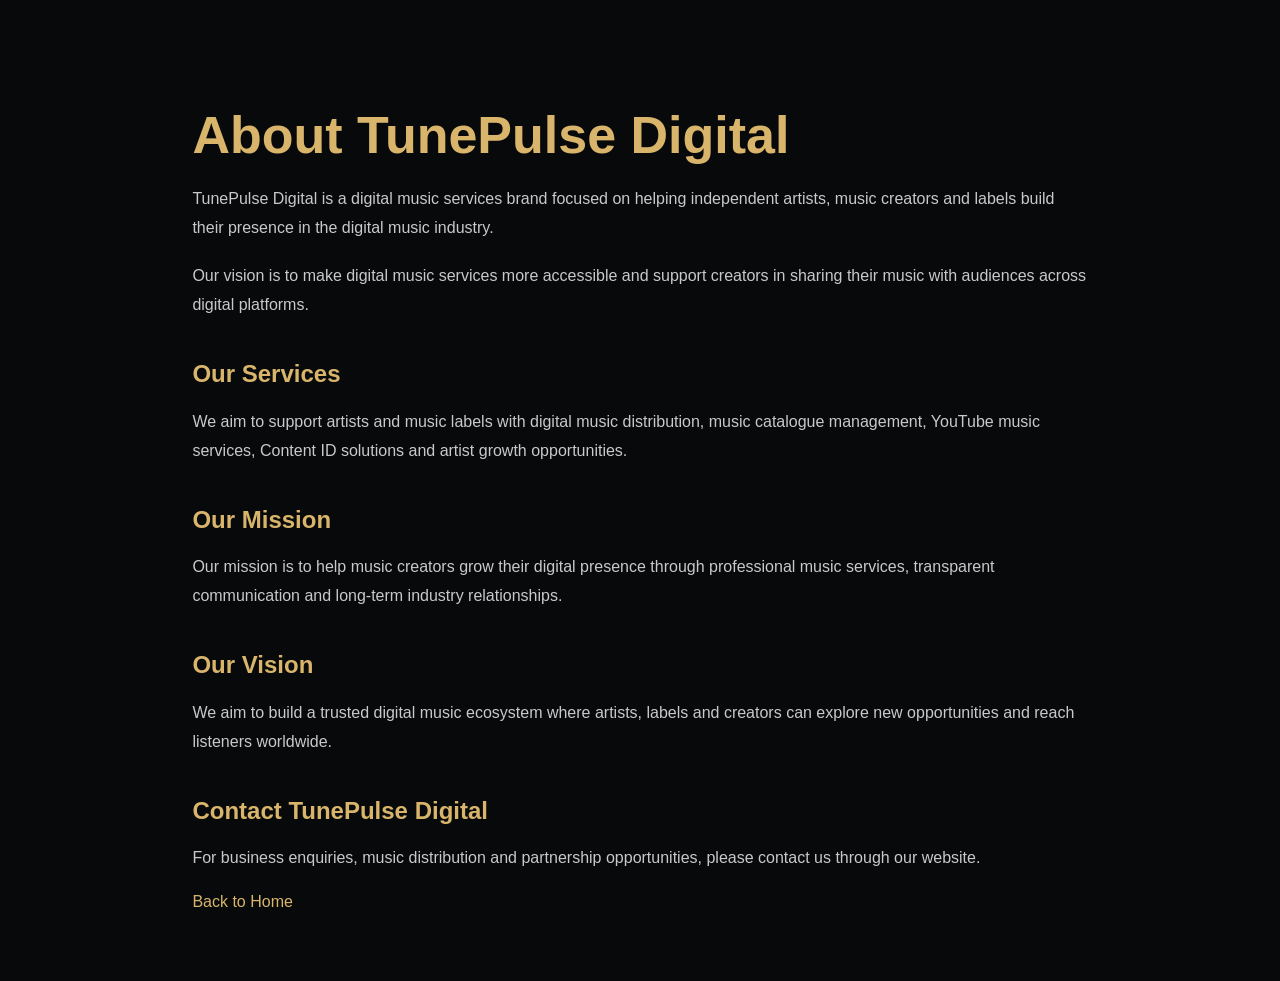
==== about.html @ 731b2c30 "Create about.html" ====
<!DOCTYPE html>
<html lang="en">
<head>
  <meta charset="UTF-8">
  <meta name="viewport" content="width=device-width, initial-scale=1.0">

  <title>About Us | TunePulse Digital</title>

  <meta name="description" content="Learn about TunePulse Digital, a music distribution and digital music services brand supporting independent artists and music labels.">

  <link rel="stylesheet" href="style.css">

  <style>
    .about-page {
      max-width: 1100px;
      margin: 0 auto;
      padding: 70px 8%;
      color: #f5f5f5;
    }

    .about-page h1,
    .about-page h2 {
      color: #d8b56a;
    }

    .about-page h1 {
      font-size: clamp(32px, 5vw, 52px);
      margin-bottom: 20px;
    }

    .about-page p {
      color: #c9c9c9;
      line-height: 1.8;
      margin-bottom: 20px;
    }

    .about-page section {
      margin-top: 40px;
    }

    .about-page a {
      color: #d8b56a;
    }
  </style>
</head>

<body>

  <main class="about-page">

    <h1>About TunePulse Digital</h1>

    <p>
      TunePulse Digital is a digital music services brand focused on helping
      independent artists, music creators and labels build their presence
      in the digital music industry.
    </p>

    <p>
      Our vision is to make digital music services more accessible and
      support creators in sharing their music with audiences across
      digital platforms.
    </p>

    <section>
      <h2>Our Services</h2>

      <p>
        We aim to support artists and music labels with digital music
        distribution, music catalogue management, YouTube music services,
        Content ID solutions and artist growth opportunities.
      </p>
    </section>

    <section>
      <h2>Our Mission</h2>

      <p>
        Our mission is to help music creators grow their digital presence
        through professional music services, transparent communication
        and long-term industry relationships.
      </p>
    </section>

    <section>
      <h2>Our Vision</h2>

      <p>
        We aim to build a trusted digital music ecosystem where artists,
        labels and creators can explore new opportunities and reach
        listeners worldwide.
      </p>
    </section>

    <section>
      <h2>Contact TunePulse Digital</h2>

      <p>
        For business enquiries, music distribution and partnership
        opportunities, please contact us through our website.
      </p>

      <a href="index.html">Back to Home</a>
    </section>

  </main>

</body>
</html>
---- style.css ----
*{box-sizing:border-box}html{scroll-behavior:smooth}body{margin:0;background:#080a0d;color:#f5f5f2;font-family:'DM Sans',sans-serif}a{color:inherit;text-decoration:none}.nav{height:82px;padding:0 6.5%;display:flex;align-items:center;justify-content:space-between;border-bottom:1px solid #24272c;position:sticky;top:0;background:#080a0deF;backdrop-filter:blur(14px);z-index:5}.brand{display:flex;gap:11px;align-items:center;font:800 14px Manrope;letter-spacing:1.2px}.mark{width:34px;height:34px;border:1px solid #d9b66d;border-radius:50%;display:grid;place-items:center;color:#e7c77f;font-size:11px;letter-spacing:-1px}.gold{color:#d9b66d}nav{display:flex;gap:34px;color:#b8bbc1;font-size:13px}nav a:hover,.contact-row a:hover{color:#e5c477}.nav-cta{font-size:13px;border:1px solid #55585d;padding:12px 17px;border-radius:3px}.nav-cta span{color:#e5c477;margin-left:12px}.menu{display:none;background:none;color:white;border:0;font-size:24px}.hero{padding:90px 8% 72px;min-height:620px;display:grid;grid-template-columns:1fr 1fr;align-items:center;gap:30px;background:radial-gradient(ellipse at 78% 42%,#1c2026 0%,#080a0d 48%)}.eyebrow{font-size:10px;letter-spacing:2.4px;color:#d7b66e;font-weight:700}.eyebrow i{display:inline-block;width:6px;height:6px;background:#d7b66e;border-radius:50%;margin-right:8px}.hero h1{font:800 clamp(54px,6.7vw,94px)/.99 Manrope;letter-spacing:-5px;margin:25px 0}.hero h1 span,.section h2 span,.band h2 span,.contact h2 span{color:#d7b66e}.hero-copy>p{max-width:510px;color:#aeb2b9;line-height:1.8;font-size:15px}.actions{display:flex;gap:12px;margin:30px 0 45px}.button{display:inline-flex;align-items:center;justify-content:center;padding:15px 20px;font-size:12px;font-weight:700;border-radius:3px;gap:22px}.primary{background:#d7b66e;color:#111}.primary:hover{background:#f0d18b}.secondary{border:1px solid #4a4d52;color:#eee}.proof{display:flex;gap:38px}.proof strong{display:block;font:700 15px Manrope}.proof small{display:block;color:#777d85;font-size:10px;margin-top:7px}.hero-art{height:440px;position:relative;display:grid;place-items:center}.orb{position:absolute;width:360px;height:360px;border-radius:50%;background:radial-gradient(circle at 40% 35%,#383a3d,#111316 58%,#08090a 72%);box-shadow:0 0 100px #c5a25a17}.record{width:300px;height:300px;border-radius:50%;position:relative;background:repeating-radial-gradient(circle,#17191c 0 2px,#25272a 3px 4px,#111316 5px 7px);box-shadow:0 28px 70px #000;animation:spin 22s linear infinite}.record:after{content:'';position:absolute;inset:22px;border:1px solid #4b4d50;border-radius:50%}.record-label{position:absolute;inset:100px;border-radius:50%;background:linear-gradient(145deg,#e8ca83,#9b7435);color:#141414;display:grid;place-content:center;text-align:center;font:800 25px Manrope;line-height:1.05;z-index:1}.record-label small{font-size:7px;letter-spacing:2px;margin-top:5px}.floating{position:absolute;border:1px solid #3b3e43;background:#121519;padding:14px 17px;box-shadow:0 10px 40px #0008;font-size:17px}.floating span{font-size:8px;letter-spacing:1.3px;color:#aeb3ba;margin-left:8px}.f1{top:65px;right:0}.f2{bottom:62px;left:0}.bars{color:#d7b66e;font-size:20px}.f2 small{display:block;font-size:8px;letter-spacing:1.4px;color:#9ca1a9}.hero-note{position:absolute;right:4px;bottom:8px;font-size:9px;letter-spacing:2px;color:#858991;line-height:1.7}.hero-note b{color:#d7b66e}.ticker{display:flex;justify-content:space-around;align-items:center;padding:20px 5%;border-block:1px solid #24272c;color:#bfc2c7;font:700 10px Manrope;letter-spacing:2px}.ticker b{color:#d7b66e}.section{padding:105px 8%}.section-head{display:flex;justify-content:space-between;align-items:end;margin-bottom:45px}.section h2,.band h2,.contact h2{font:800 clamp(36px,4.4vw,60px)/1.12 Manrope;letter-spacing:-2.5px;margin:18px 0}.section-head>p{max-width:350px;color:#9298a0;font-size:13px;line-height:1.8}.cards{display:grid;grid-template-columns:repeat(3,1fr);gap:15px}.service{padding:30px;border:1px solid #292c31;min-height:310px;background:#0c0f12;position:relative}.service.featured{background:#171714;border-color:#6e5a32}.num{font-size:9px;letter-spacing:1.7px;color:#777d84}.icon{font-size:28px;color:#d7b66e;margin:28px 0 20px}.service h3{font:700 25px/1.2 Manrope;margin:0 0 15px;letter-spacing:-.7px}.service p{color:#9298a0;font-size:12px;line-height:1.8;max-width:280px}.service>a{position:absolute;bottom:28px;font-size:11px;color:#d7b66e}.band{padding:85px 8%;display:grid;grid-template-columns:1fr 1fr;gap:50px;background:#d7b66e;color:#101113}.band .eyebrow{color:#5d4821}.band h2 span{color:#fff}.band-right{align-self:center}.band-right p{font-size:15px;line-height:1.9;max-width:500px;color:#3b3324}.light{background:#101113;color:#fff;margin-top:15px}.about{text-align:center;background:#0c0f12}.about .about-text{max-width:650px;margin:25px auto 0;color:#9ba0a7;line-height:1.9;font-size:14px}.contact{padding:100px 8%;display:grid;grid-template-columns:1fr 1fr;gap:70px}.contact>div:first-child>p{color:#9298a0;line-height:1.8;max-width:420px;font-size:13px}.contact-box{border:1px solid #303339;padding:28px;align-self:center}.contact-row{display:flex;justify-content:space-between;gap:15px;padding:18px 0;border-bottom:1px solid #282b30;font-size:11px}.contact-row span{color:#8e949c}.contact-row a,.contact-row b{font-weight:600}.full{width:100%;margin-top:25px}footer{padding:27px 6.5%;border-top:1px solid #24272c;display:flex;justify-content:space-between;align-items:center;color:#747a82;font-size:10px}footer .brand{color:#eee;font-size:11px}@keyframes spin{to{transform:rotate(360deg)}}@media(max-width:800px){.nav{padding:0 5%;height:70px}nav{display:none;position:absolute;top:70px;left:0;right:0;background:#0b0d10;padding:25px;flex-direction:column;gap:20px;border-bottom:1px solid #292c31}nav.open{display:flex}.nav-cta{margin-left:auto;margin-right:15px;padding:10px}.menu{display:block}.hero{grid-template-columns:1fr;padding:70px 6% 40px}.hero h1{letter-spacing:-3px}.hero-art{height:360px}.record{width:245px;height:245px}.record-label{inset:80px}.orb{width:290px;height:290px}.f1{right:0;top:30px}.f2{left:0;bottom:35px}.section{padding:75px 6%}.section-head{display:block}.section-head>p{margin-top:20px}.cards{grid-template-columns:1fr}.service{min-height:280px}.band,.contact{grid-template-columns:1fr;padding:70px 6%;gap:25px}.ticker{gap:18px;overflow:hidden;white-space:nowrap}.ticker span{font-size:8px}footer{padding:25px 6%;flex-wrap:wrap;gap:20px}footer>span:last-child{display:none}}
/* Official supplied TunePulse Digital logo */
.brand{gap:0;letter-spacing:0}
.brand-logo{display:block;width:64px;height:64px;object-fit:contain;border-radius:50%;background:#080a0d}
footer .brand-logo{width:54px;height:54px}
@media(max-width:700px){.brand-logo{width:54px;height:54px}footer .brand-logo{width:46px;height:46px}}
/* Fix TunePulse vinyl logo */
.hero-art {
  position: relative;
  overflow: hidden;
}

.record {
    position: absolute;
    width: 360px;
    height: 360px;
    right: 8%;
    top: 50%;
    transform: translateY(-50%);
    border-radius: 50%;
    overflow: hidden;
    animation: spin 12s linear infinite;
}
  
.record-label {
    position: absolute;
    width: 100px;
    height: 100px;
    left: 50%;
    top: 50%;
    transform: translate(-50%, -50%);
    border-radius: 50%;
    overflow: hidden;
    background: #d8b45c;
    display: flex;
    align-items: center;
    justify-content: center;
}

.record-label img {
    width: 100%;
    height: 100%;
    object-fit: cover;
    border-radius: 50%;
    display: block;
}

.record-label img {
  width: 100%;
  height: 100%;
  object-fit: contain;
  display: block;
  border-radius: 50%;
}

/* FIX: Vinyl record stays in its original position */
.hero-art {
    position: relative;
    overflow: visible;
}

/* Remove the extra background circle */
.hero-art .orb {
    display: none !important;
}

/* Vinyl record: fixed position + smooth rotation */
.hero-art .record {
    position: absolute;
    width: 340px;
    height: 340px;
    right: 8%;
    top: 50%;
    left: auto;
    margin: 0;
    transform: translateY(-50%);
    border-radius: 50%;
    overflow: hidden;
    animation: vinyl-spin 14s linear infinite;
}

/* Keep the logo perfectly centered */
.hero-art .record-label {
    position: absolute;
    width: 100px;
    height: 100px;
    left: 50%;
    top: 50%;
    transform: translate(-50%, -50%);
    border-radius: 50%;
    overflow: hidden;
    background: #d8b45c;
}

/* Logo should fit inside the round label */
.hero-art .record-label img {
    width: 100%;
    height: 100%;
    object-fit: contain;
    border-radius: 50%;
    display: block;
}

/* Rotation without moving the record up or down */
@keyframes vinyl-spin {
    from {
        transform: translateY(-50%) rotate(0deg);
    }
    to {
        transform: translateY(-50%) rotate(360deg);
    }
}

/* Mobile size */
@media (max-width: 768px) {
    .hero-art .record {
        width: 240px;
        height: 240px;
        right: 0;
        top: 50%;
    }

    .hero-art .record-label {
        width: 75px;
        height: 75px;
    }
}
.floating.f1 {
  display: none !important;
}

/* =====================================
   TUNEPULSE DIGITAL — PREMIUM POLISH
===================================== */

/* Smooth website movement */
html {
  scroll-behavior: smooth;
}

body {
  background-color: #08090b;
}

/* Premium navigation */
.nav {
  backdrop-filter: blur(16px);
  -webkit-backdrop-filter: blur(16px);
  background: rgba(8, 9, 11, 0.88);
  border-bottom: 1px solid rgba(218, 181, 105, 0.12);
}

/* Elegant gold buttons */
.button {
  transition: all 0.3s ease;
}

.button.primary:hover {
  transform: translateY(-3px);
  box-shadow: 0 8px 28px rgba(218, 181, 105, 0.22);
}

.button.secondary:hover {
  border-color: #d8b565;
  color: #d8b565;
  transform: translateY(-2px);
}

/* Vinyl record premium lighting */
.record {
  box-shadow:
    0 0 60px rgba(218, 181, 105, 0.045),
    0 30px 80px rgba(0, 0, 0, 0.65);
}

/* Gold center label */
.record-label {
  box-shadow:
    0 0 0 4px rgba(218, 181, 105, 0.08),
    0 0 24px rgba(218, 181, 105, 0.15);
}

/* Premium service cards */
.service {
  transition:
    transform 0.35s ease,
    border-color 0.35s ease,
    background 0.35s ease;
}

.service:hover {
  transform: translateY(-6px);
  border-color: rgba(218, 181, 105, 0.35);
  background: rgba(218, 181, 105, 0.025);
}

/* Gold accent glow */
.hero {
  background:
    radial-gradient(
      ellipse at 75% 45%,
      rgba(218, 181, 105, 0.055),
      transparent 42%
    );
}

/* Premium section separators */
.section {
  border-color: rgba(255, 255, 255, 0.07);
}

/* =========================================
   TUNEPULSE DIGITAL — FINAL PREMIUM DESIGN
   Preserve existing layout and vinyl animation
========================================= */

/* 1. Premium dark background and gold lighting */
body {
  background: #08090b;
  color: #f5f5f2;
}

.hero {
  background:
    radial-gradient(
      circle at 78% 45%,
      rgba(218, 181, 105, 0.09),
      transparent 32%
    ),
    linear-gradient(115deg, #08090b 45%, #101216 100%);
}

/* 2. Keep vinyl in the hero section */
.hero-art {
  position: relative;
  display: grid;
  place-items: center;
  overflow: visible;
  min-width: 0;
}

/* Remove the unwanted extra circle */
.hero-art .orb {
  display: none !important;
}

/* 3. Vinyl — fixed position, smooth rotation */
.hero-art .record {
  position: absolute;
  width: 340px;
  height: 340px;
  right: 6%;
  left: auto;
  top: 50%;
  margin: 0;
  transform: translateY(-50%);
  border-radius: 50%;
  overflow: hidden;
  animation: vinyl-spin 18s linear infinite;

  box-shadow:
    0 25px 70px rgba(0, 0, 0, 0.75),
    0 0 45px rgba(218, 181, 105, 0.07);
}

/* 4. Center logo — no extra gold disc */
.hero-art .record-label {
  position: absolute;
  width: 100px;
  height: 100px;
  left: 50%;
  top: 50%;
  transform: translate(-50%, -50%);
  border-radius: 50%;
  overflow: hidden;
  background: #08090b;
  padding: 0;

  box-shadow:
    0 0 0 3px rgba(218, 181, 105, 0.18),
    0 0 25px rgba(218, 181, 105, 0.12);
}

.hero-art .record-label img {
  width: 100%;
  height: 100%;
  object-fit: contain;
  border-radius: 50%;
  display: block;
}

/* 5. Smooth vinyl rotation without vertical movement */
@keyframes vinyl-spin {
  from {
    transform: translateY(-50%) rotate(0deg);
  }

  to {
    transform: translateY(-50%) rotate(360deg);
  }
}

/* 6. Premium navigation */
.nav {
  background: rgba(8, 9, 11, 0.92);
  backdrop-filter: blur(18px);
  -webkit-backdrop-filter: blur(18px);
  border-bottom: 1px solid rgba(218, 181, 105, 0.15);
}

/* 7. Gold buttons */
.button {
  transition: all 0.3s ease;
}

.button.primary:hover {
  background: #f0d18b;
  transform: translateY(-3px);
  box-shadow: 0 8px 30px rgba(218, 181, 105, 0.22);
}

.button.secondary:hover {
  border-color: #d8b565;
  color: #d8b565;
  transform: translateY(-3px);
}

/* 8. Service cards */
.service {
  transition: all 0.35s ease;
  border-color: #292c31;
}

.service:hover {
  transform: translateY(-7px);
  border-color: rgba(218, 181, 105, 0.45);
  box-shadow: 0 15px 40px rgba(0, 0, 0, 0.25);
}

/* 9. Gold headings */
.hero h1 span,
.section h2 span,
.contact h2 span {
  text-shadow: 0 0 35px rgba(218, 181, 105, 0.08);
}

/* 10. Mobile layout */
@media (max-width: 800px) {
  .hero-art {
    height: 340px;
    overflow: visible;
  }

  .hero-art .record {
    width: 245px;
    height: 245px;
    right: 0;
  }

  .hero-art .record-label {
    width: 75px;
    height: 75px;
  }
}

/* Respect reduced-motion preference */
@media (prefers-reduced-motion: reduce) {
  .hero-art .record {
    animation-duration: 60s;
  }

  .button,
  .service {
    transition: none;
  }
}

/* =====================================
   TUNEPULSE DIGITAL PREMIUM FOOTER
===================================== */

.site-footer {
  background: #050507;
  color: #b9b4c5;
  padding: 65px 7% 20px;
  border-top: 1px solid rgba(212, 175, 90, 0.18);
  font-family: inherit;
}

.footer-container {
  max-width: 1400px;
  margin: 0 auto;

  display: grid;
  grid-template-columns: 1.5fr 1fr 1.2fr 1.6fr;

  gap: 45px;
  align-items: start;
}


/* COMPANY LOGO */

.footer-logo {
  width: 145px;
  height: 100px;

  object-fit: contain;
  display: block;

  margin-bottom: 20px;
}


/* COMPANY DESCRIPTION */

.footer-description {
  max-width: 330px;

  font-size: 14px;
  line-height: 1.8;

  color: #b9b4c5;
}


/* FOOTER HEADINGS */

.footer-column h3 {
  color: #ffffff;

  font-size: 15px;
  font-weight: 700;

  margin: 0 0 22px;

  letter-spacing: 0.3px;
}


/* FOOTER LINKS */

.footer-column a {
  display: block;

  color: #b9b4c5;
  text-decoration: none;

  font-size: 14px;

  margin-bottom: 15px;

  transition: color 0.3s ease,
              padding-left 0.3s ease;
}

.footer-column a:hover {
  color: #d9b66f;
  padding-left: 4px;
}


/* CONTACT DETAILS */

.footer-contact p {
  font-size: 14px;
  line-height: 1.8;

  margin: 0 0 12px;

  color: #b9b4c5;
}

.footer-contact .footer-company {
  color: #ffffff;
  font-weight: 600;
}

.footer-contact a {
  display: inline;

  color: #d9b66f;
  text-decoration: none;
}

.footer-contact a:hover {
  color: #ffffff;
}


/* SOCIAL ICONS */

.footer-socials {
  display: flex;
  align-items: center;

  gap: 12px;
  margin-top: 22px;
}

.footer-socials a {
  width: 38px;
  height: 38px;

  border: 1px solid #29252f;
  border-radius: 50%;

  display: flex;
  align-items: center;
  justify-content: center;

  color: #d9b66f;
  text-decoration: none;

  transition: 0.3s ease;
}

.footer-socials a:hover {
  background: #d9b66f;
  color: #080808;

  border-color: #d9b66f;
}


/* COPYRIGHT */

.footer-bottom {
  max-width: 1400px;

  margin: 45px auto 0;
  padding-top: 20px;

  border-top: 1px solid #211e27;

  text-align: center;

  font-size: 13px;
  color: #77717f;
}

.footer-bottom p {
  margin: 0;
}


/* TABLET */

@media (max-width: 1000px) {

  .footer-container {
    grid-template-columns: 1fr 1fr;
    gap: 40px 30px;
  }

}


/* MOBILE */

@media (max-width: 520px) {

  .site-footer {
    padding: 45px 6% 20px;
  }

  .footer-container {
    grid-template-columns: 1fr;
    gap: 30px;
  }

  .footer-logo {
    width: 130px;
    height: 85px;
  }

  .footer-description {
    max-width: 100%;
  }

  .footer-bottom {
    margin-top: 30px;
  }

}

/* TunePulse Digital Enquiry Form */

.enquiry-form {
  display: grid;
  gap: 14px;
  margin-top: 24px;
}

.enquiry-form input,
.enquiry-form textarea {
  width: 100%;
  box-sizing: border-box;
  padding: 15px 16px;
  background: #0b0c0e;
  border: 1px solid #343434;
  color: #ffffff;
  font: inherit;
  font-size: 14px;
  outline: none;
  border-radius: 2px;
}

.enquiry-form input:focus,
.enquiry-form textarea:focus {
  border-color: #d9b568;
}

.enquiry-form input::placeholder,
.enquiry-form textarea::placeholder {
  color: #888888;
}

.enquiry-form textarea {
  resize: vertical;
}

.enquiry-form button {
  cursor: pointer;
  border: none;
  font: inherit;
  font-weight: 700;
  padding: 16px;
}

.enquiry-form button:hover {
  background: #edcf83;
}

/* TunePulse Digital - Contact Form Styling Fix */

.contact-box .enquiry-form {
  display: flex !important;
  flex-direction: column !important;
  gap: 14px !important;
  width: 100% !important;
  margin-top: 24px !important;
}

.contact-box .enquiry-form input,
.contact-box .enquiry-form textarea {
  display: block !important;
  width: 100% !important;
  max-width: 100% !important;
  box-sizing: border-box !important;
  padding: 15px 16px !important;
  margin: 0 !important;
  background: #0b0c0e !important;
  color: #ffffff !important;
  border: 1px solid #343434 !important;
  border-radius: 3px !important;
  font-family: inherit !important;
  font-size: 14px !important;
  line-height: 1.5 !important;
  outline: none !important;
}

.contact-box .enquiry-form input::placeholder,
.contact-box .enquiry-form textarea::placeholder {
  color: #999999 !important;
}

.contact-box .enquiry-form input:focus,
.contact-box .enquiry-form textarea:focus {
  border-color: #d9b568 !important;
}

.contact-box .enquiry-form textarea {
  min-height: 130px !important;
  resize: vertical !important;
}

.contact-box .enquiry-form button {
  display: block !important;
  width: 100% !important;
  margin-top: 5px !important;
  padding: 17px !important;
  background: #d9b568 !important;
  color: #080808 !important;
  border: 1px solid #d9b568 !important;
  border-radius: 3px !important;
  font-weight: 700 !important;
  cursor: pointer !important;
}

/* WhatsApp Enquiry Button */

.whatsapp-enquiry {
  display: block;
  box-sizing: border-box;
  width: 100%;
  margin-top: 10px;
  padding: 16px;
  text-align: center;
  text-decoration: none;
  color: #d9b568 !important;
  background: transparent;
  border: 1px solid #d9b568;
  border-radius: 3px;
  font-weight: 700;
  transition: 0.3s ease;
}

.whatsapp-enquiry:hover {
  background: #d9b568;
  color: #080808 !important;
}

/* Contact Form Mobile Responsive */

@media (max-width: 768px) {
  .contact {
    grid-template-columns: 1fr !important;
    gap: 30px !important;
    padding: 60px 6% !important;
  }

  .contact h2 {
    font-size: clamp(34px, 9vw, 52px) !important;
    line-height: 1.08 !important;
  }

  .contact-box {
    width: 100% !important;
    box-sizing: border-box !important;
    padding: 18px !important;
  }

  .contact-row {
    flex-wrap: wrap;
    gap: 8px;
  }

  .contact-row a,
  .contact-row b {
    overflow-wrap: anywhere;
  }
}
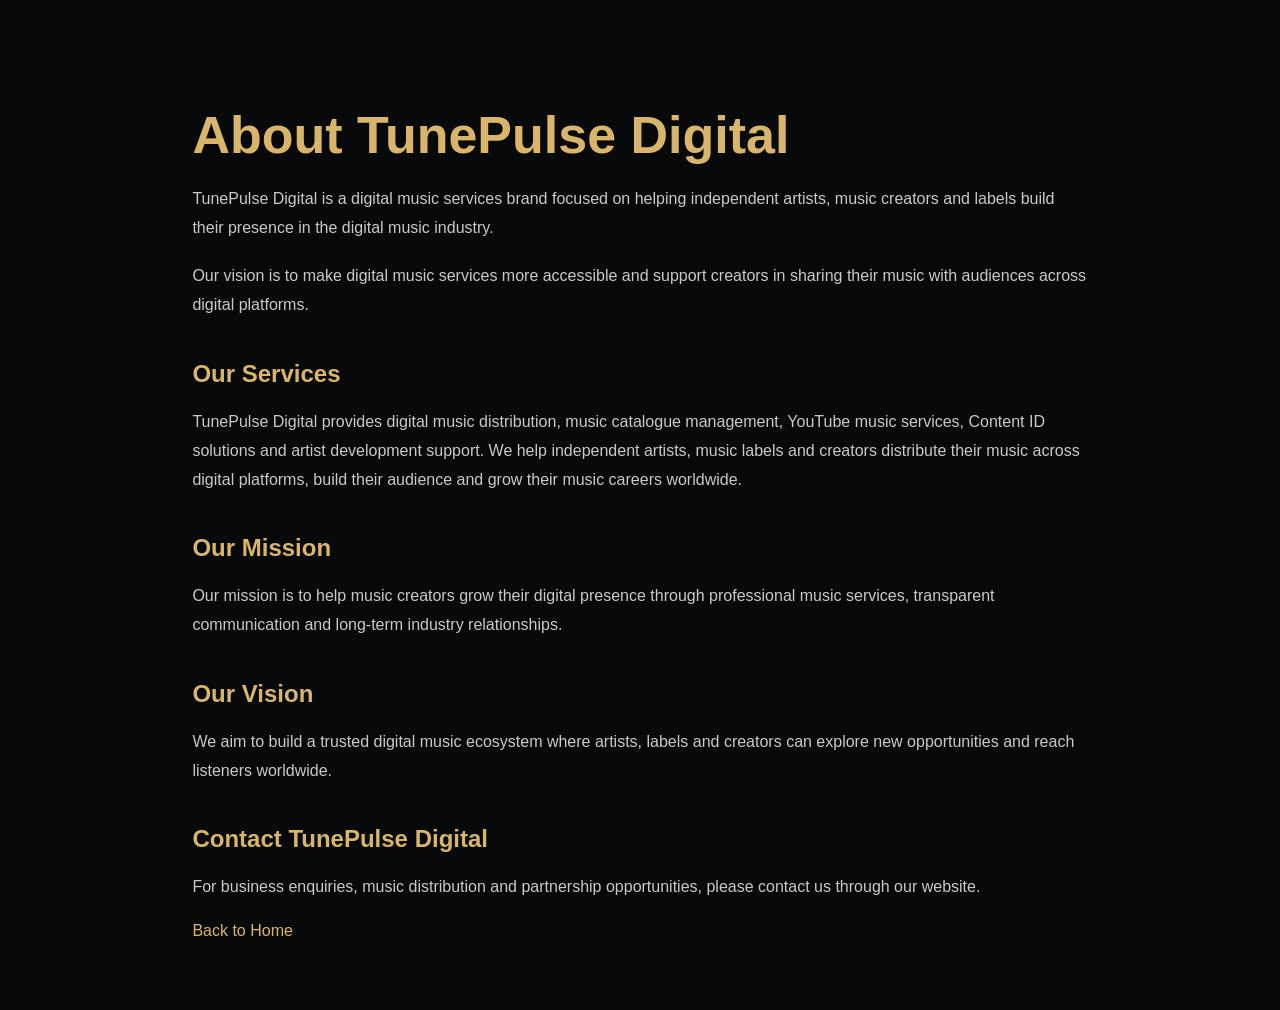
==== commit 77707649: "Update about.html" ====
--- a/about.html
+++ b/about.html
@@ -4,10 +4,10 @@
   <meta charset="UTF-8">
   <meta name="viewport" content="width=device-width, initial-scale=1.0">
 
-  <title>About Us | TunePulse Digital</title>
-
-  <meta name="description" content="Learn about TunePulse Digital, a music distribution and digital music services brand supporting independent artists and music labels.">
-
+<title>About TunePulse Digital | Music Distribution & Artist Services</title>
+  
+  <meta name="description" content="Learn about TunePulse Digital, providing music distribution, artist services, digital music solutions and support for independent artists and music labels worldwide.">
+  
   <link rel="stylesheet" href="style.css">
 
   <style>
@@ -66,10 +66,12 @@
       <h2>Our Services</h2>
 
       <p>
-        We aim to support artists and music labels with digital music
-        distribution, music catalogue management, YouTube music services,
-        Content ID solutions and artist growth opportunities.
-      </p>
+    TunePulse Digital provides digital music distribution, music catalogue
+    management, YouTube music services, Content ID solutions and artist
+    development support. We help independent artists, music labels and
+    creators distribute their music across digital platforms, build their
+    audience and grow their music careers worldwide.
+</p>
     </section>
 
     <section>
